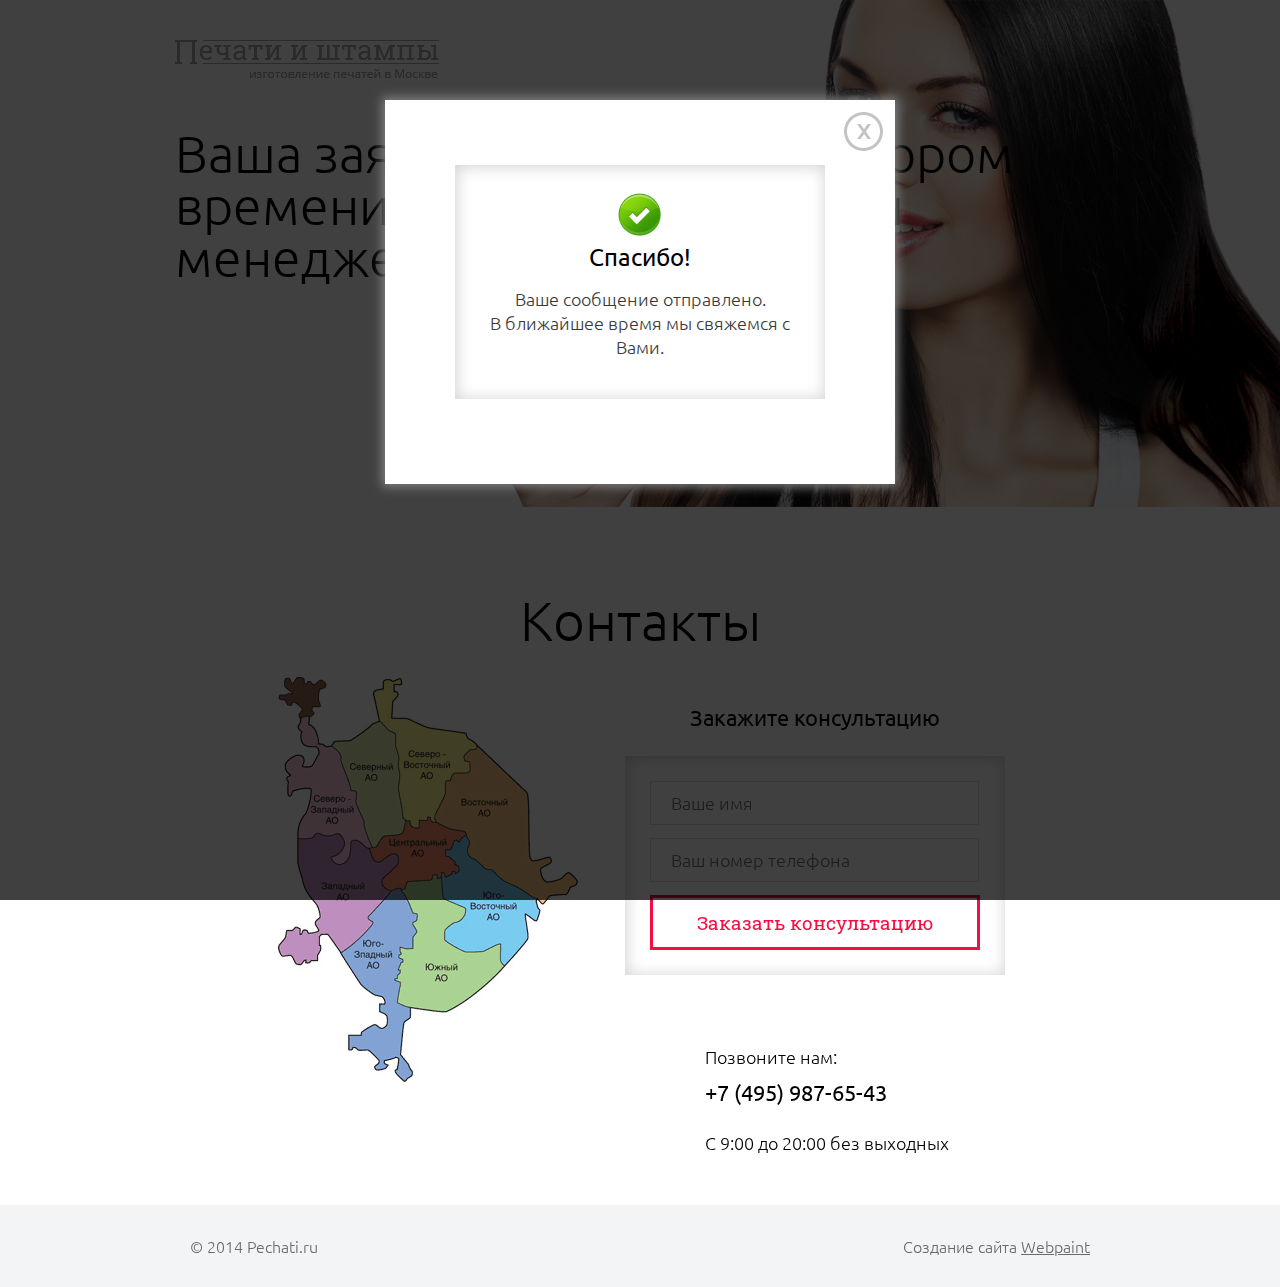
==== docs/thanks.html @ 52c0fc24 "First commit" ====
<!DOCTYPE html>
<html lang="ru">
<head>
	<title>Спасибо</title>
	<meta charset="utf-8">
	<link rel="icon" href="favicon.ico" type="image/x-icon">
	<link rel="shortcut icon" href="favicon.ico" type="image/x-icon">
	<link rel="stylesheet" type="text/css" href="style.css" />
	<link rel="stylesheet" type="text/css" href="css/reveal.css">
	<link rel="stylesheet" type="text/css" href="css/animate.css" />
	
	<link href='http://fonts.googleapis.com/css?family=Ubuntu:300,400&subset=latin,cyrillic' rel='stylesheet' type='text/css'>
	<link href='http://fonts.googleapis.com/css?family=Roboto+Slab&subset=latin,cyrillic' rel='stylesheet' type='text/css'>
	
	<script src="http://ajax.googleapis.com/ajax/libs/jquery/1.11.0/jquery.min.js"></script>
	<script type="text/javascript" src="http://code.jquery.com/jquery-1.8.2.min.js"></script>
	<script src="js/viewportchecker.js"></script>
	<script type="text/javascript">
		jQuery(document).ready(function() {
			jQuery('.arrow').addClass("hidden").viewportChecker({
				classToAdd: 'visible animated bounceInUp',
				offset: 100
			});
			jQuery('.arrow-problem').addClass("hidden").viewportChecker({
				classToAdd: 'visible animated bounceInRight',
				offset: 100
			});
		});
	</script>

	<!--[if IE]>
		<link rel="stylesheet" type="text/css" href="css/ie.css" />
	<![endif]-->
	
</head>
<body>

<!--Спасибо!-->
<div id="thanks" class="reveal-modal" style="position: fixed !important; top: 100px !important; opacity: 1 !important; visibility: visible !important;">
	<div class="modal-form-call">
		<img src="images/ok.png" alt="" width="48" height="48">
		<h2>Спасибо!</h2>
		<p>Ваше сообщение отправлено.<br/>В ближайшее время мы свяжемся с Вами.</p>
		<!-- <a class="back" href="/">&larr; Вернуться назад</a> -->
	</div>
	<a href="/" class="close-reveal-modal"></a>
</div>
<div class="reveal-modal-bg" style="display: block !important; cursor: pointer !important;"></div>


<div class="wrap">
	<div class="header-main">
		<div class="header full">
			<a class="logo" href="/"><img src="images/logo.png" alt="" width="264" height="38"></a>
			<h1>Ваша заявка отправлена. В скором времени с вами свяжется наш менеджер. Удачного дня!</h1>
		</div>
	</div>
	

	<div class="contacts-block full">
		<h2>Контакты</h2>
		<div class="contact">
			<img class="left" src="images/img-contact.jpg" alt="" width="305" height="410">
			 <div class="form right">
				<p>Закажите консультацию</p>
				<form id="verify_values" action="" method="POST">
					<input type="text" name="name" placeholder="Ваше имя">
					<input type="text" name="phone" placeholder="Ваш номер телефона">
					<input type="hidden" name="title" value='Новая заявка "Перезвоните мне" (шапка)' />
					<button type="submit" class="submit">Заказать консультацию</button>
				</form>
			 </div>
			 
			 <div class="contact-info right">
				<p>Позвоните нам:</p>
				<div class="phone">+7 (495) 987-65-43</div>
				<p>С 9:00 до 20:00 без выходных</p>
			 </div>
		</div>
	</div>
	
	<div class="footer-main">
		<div class="footer full">
			<div class="copyright left">© 2014 Pechati.ru</div>
			<div class="created right">Создание сайта <a href="#">Webpaint</a></div>
		</div>
	</div>
</div>

<!--Заказать звонок-->
<div id="modOrder" class="reveal-modal">
	<div class="modal-form-call">
		<h2>Заказать изготовление печати</h2>
		<form id="verify_values" enctype="multipart/form-data" action="" method="POST">
			<input type="text" name="name" placeholder="Ваше имя*">
			<input type="text" name="phone" placeholder="Ваш номер телефона*">

			<textarea name="messages" placeholder="Ваш комментарий"></textarea>
			<input type="hidden" name="osnastka" value="" />
			<input type="hidden" name="type" value="" />
			<input type="hidden" name="total_sum" value="" />
			<input type="hidden" name="title" value='Новая заявка "Перезвоните мне" (шапка)' />
			<input type="hidden" name="MAX_FILE_SIZE" value="10000000" />

			<div class="mask-wrapper">
				<div class="mask">
					<input class="fileInputText" type="text" placeholder="Файл для оттиска" disabled>
					<button class="send-file">Обзор</button>
				</div>
				<input id="my_file" class="custom-file-input" type="file" name="userfile" placeholder="Файл для оттиска" accept="image/jpeg,image/png,image/gif">
			</div>
			
			<div id="loading"></div>
			<button type="submit" class="submit">Заказать печать</button>
		</form>
		<div class="form-note"><span>*</span> - поля, обязательные для заполнения</div>
	</div>
	<a class="close-reveal-modal"></a>
</div>


<!--Спасибо!-->
<div id="thanks" class="reveal-modal">
	<div class="modal-form-call">
		<img src="images/ok.png" alt="" width="48" height="48">
		<h2>СПАСИБО!</h2>
		<p>Ваше сообщение отправлено.<br/>В ближайшее время мы свяжемся с Вами.</p>
	</div>
	<a class="close-reveal-modal"></a>
</div>
	
	<script type="text/javascript" src="js/jcarousellite_1.0.1.pack.js"></script>
	<script>
		$(function() {
			$(".slider").jCarouselLite({
				btnNext: ".next",
				visible: 3,
				btnPrev: ".prev",
				autoWidth: true
			});
		});
	</script>
	
	<script type="text/javascript" src="js/custom.js"></script>
	<script type="text/javascript" src="js/jquery.reveal.js"></script>
	<script type="text/javascript" src="form/form.js"></script>
	<script type="text/javascript" src="js/jquery.textPlaceholder.js"></script>
	<script type="text/javascript">$(function(){$("input").textPlaceholder();});</script>
	<script type="text/javascript" src="js/jquery.maskedinput-1.2.2.js"></script>
	<script type="text/javascript" src="js/calc.js"></script>
</body>
</html>
---- docs/style.css ----
* {margin:0; padding:0;}

body {}

.left {float:left;}
.right {float:right;}
.clear {clear:both;}
.hidden{opacity:0;}
.visible{opacity:1;}

.header-main .animated {-webkit-animation-duration: 6s !important; -moz-animation-duration: 6s !important; -o-animation-duration: 6s !important; animation-duration: 6s !important;}

h1, h2, h3, h4, h5, h6 {}

a {outline:0;}
a:hover {}
p {margin:0 0 15px 0;}
input[type=text] {}
textarea {resize: vertical;}
input, textarea {outline:none;}
img {border:0; outline:0;}
@media screen and (max-width: 1220px) {
}

.full {width:980px; margin:0 auto;}
.wrap {margin:0 auto;}


/*Шапка сайта*/
.header-main {background: url(images/bg-1.jpg) center top no-repeat; height: 507px;}
.header {width: 930px; padding: 40px 25px 20px;}
.header {}
.header .logo {}
.header h1 {font: 300 52px 'Ubuntu', sans-serif; line-height: 52px; margin: 45px 0 10px 0;}
.header h1 span {font-size:40px;}
.header .description {color:#434748; font: 300 18px 'Ubuntu', sans-serif; margin: 0 0 75px 0;}
.header .btn-order {display: block; color:#f40e43; font: 19px 'Roboto Slab', serif; text-decoration: none; border: 3px solid #F40E43; float:left; padding: 12px 9px;}
.header .btn-order:hover {background: #f40e43; color:#fff;}

/*Калькулятор*/
.calculator-main {background: #FAFBFB;}
.calculator-block {padding:100px 0 60px 0;}
.calculator-block h2 {font: 300 55px 'Ubuntu', sans-serif; text-align:center; margin:0 0 50px 0;}
.calculator-block .step {background: url(images/title-iframe.png) no-repeat; display: table; width:688px; height:95px; margin: 0 auto 45px auto; font: 300 18px 'Ubuntu', sans-serif; color:#f40e43; text-align:center;}
.calculator-block .step span {display: table-cell; vertical-align: middle;}

.all-prints {margin: 0 0 90px 0; text-align: center;}
.all-prints .item {display: inline-block; width:175px; height: 330px; vertical-align: top; padding: 15px 25px; border: 3px solid transparent;}
.all-prints .active-item {background: #fff; border: 3px solid #F40E43;}
.all-prints .item:hover {background: #fff; border: 3px solid #F40E43;}
.all-prints .item:hover .btn-select {display: block;}
.all-prints .item img {display: block; margin: 0 auto 10px auto;}
.all-prints .item h4 {font: 300 16px 'Ubuntu', sans-serif; line-height:24px; min-height: 50px; text-align: center;}
.all-prints .item .price {text-align:center ;font: 300 45px 'Ubuntu', sans-serif;}
.all-prints .item .price span {font-size:30px;}
.all-prints .item .btn-select {display: none; color:#f40e43; font: 19px 'Roboto Slab', serif; text-decoration: none; margin: 20px auto 0 auto; text-align:center;}

/*Слайдер*/
.wrap-slider {position: relative; margin:0 0 90px 0;}
.slider {width:780px !important; margin: 0 auto; position:relative; }
.slider ul {margin: 0 0 0 -10px;}
.slider li {width:220px !important; height:300px !important; text-align:center; border: 3px solid transparent; margin:0 20px; padding:10px 0;}
.slider .active-item {background: #fff; border: 3px solid #F40E43}
.slider li:hover {background: #fff; border: 3px solid #F40E43;}
.slider li .image {min-height: 240px; display: table; width:100%;}
.slider li .image span {display: table-cell; vertical-align: middle;}
.slider li .image img {}
.slider li .price {text-align:center; font: 300 45px 'Ubuntu', sans-serif;}
.slider li .price span {font-size:30px;}

.next, .prev {background: url(images/slider-arrow.png) no-repeat; width:44px; height:43px; border:0; outline:none; cursor:pointer; position:absolute; top: 145px; z-index:5;}
.prev {background-position: 0 0; left:30px;}
.next {background-position: -53px 0; right:30px;}
.prev:hover {background-position: 0 -70px;}
.next:hover {background-position: -56px -70px;}

/*Результаты расчета*/
.calc-rezult {width:745px; margin: 0 auto; overflow: hidden; padding: 0 0 20px 0;}

.rezult-block {width:370px; margin:0 5px 0 0; display: none;}
.rezult-block img {margin:0 0 10px 60px;}
.rezult-block h5 {font: 400 22px 'Ubuntu', sans-serif; margin:0 0 2px 0; line-height:28px;}
.rezult-block p {font: 300 18px 'Ubuntu', sans-serif; line-height:28px; margin:0;}
.rezult-block .total-price {font: 300 45px 'Ubuntu', sans-serif; color:#F40E43;}
.rezult-block .total-price span {font-size:30px;}

.form-block {background: #fff; width:320px; padding:25px; box-shadow: inset 1px 1px 15px 1px #D3D3D3; -moz-box-shadow: inset 1px 1px 15px 1px #D3D3D3; -webkit-box-shadow: inset 1px 1px 15px 1px #D3D3D3; margin: 0 auto 20px auto; position: relative;}
.form-block h3 {font: 400 22px 'Ubuntu', sans-serif; margin:0 0 15px 0; line-height:28px; text-align:center;}
.form-block input[type=text] {width:87%; height:42px; padding:0 20px; border: 1px solid #DCDCDC; color:#6a6a6a; font: 300 18px 'Ubuntu', sans-serif; margin:0 0 13px 0;}
/* .form-block input[type=file] {width:95%; height:42px; color:#6a6a6a; font: 300 18px 'Ubuntu', sans-serif; margin:0 0 13px 0;} */
.form-block textarea {width:87%; height:42px; padding:10px 20px; border: 1px solid #DCDCDC; color:#6a6a6a; font: 300 18px 'Ubuntu', sans-serif; margin:0 0 13px 0; resize: none;}
.form-block button {background: none; outline:0; width: 100%; display: block; cursor: pointer; color:#f40e43; font: 19px 'Roboto Slab', serif; text-decoration: none; border: 3px solid #F40E43; float:left; padding: 12px 9px;}
.form-block button:hover {background: #f40e43; color:#fff;}
.form-block .form-note {font: 300 16px 'Ubuntu', sans-serif; margin: 105px 0 -65px;}
.form-block .form-note span {color:#f40e43; font-size:18px;}

.mask-wrapper {height: 44px; margin: -7px 0 12px 0;}
.mask-wrapper .send-file {padding: 2px 20px 4px 20px; color: #fff; width: 38% !important; float: right; background: #f40e43; height: 38px; margin: 3px 0 0 0; line-height: 15px;}
.mask-wrapper .fileInputText {position: relative; top: 3px; width: 46% !important; height: 36px !important; float: left; background: #fff;}
.custom-file-input {width: 320px; height: 39px; opacity: 0; filter: alpha(opacity=0); position: relative; top: -46px; left: 0px; z-index: 99999; cursor: pointer;}
.mask-wrapper button.hovered {background: #FA2F5E;}

.loading {background: url(images/loader.gif) center center no-repeat, url(images/bg-white.png) repeat; width:370px; height:386px; position: absolute; top:0; left:0; z-index:2;}

/*Скидка*/
.discount-block {padding: 0 40px 40px; width: 900px;}
.discount-block .arrow {background: url(images/big-arrow.png) no-repeat; width:745px; height:58px; margin: 0 auto 60px auto;}
.discount-block h2 {font: 300 55px 'Ubuntu', sans-serif; text-align:center; margin:0 0 20px 0;}
.discount-block h4 {font: 300 30px 'Ubuntu', sans-serif; text-align:center; margin:0 0 40px 0;}

.dis-offer {overflow: hidden;}
.dis-offer img {}
.dis-offer .form-offer {width:380px; margin: 30px 0 0 0;}
.dis-offer .form-offer p {font: 300 18px 'Ubuntu', sans-serif; line-height:28px;}
.dis-offer .form-offer form {background: #fff; padding:25px; box-shadow: inset 1px 1px 15px 1px #D3D3D3; -moz-box-shadow: inset 1px 1px 15px 1px #D3D3D3; -webkit-box-shadow: inset 1px 1px 15px 1px #D3D3D3; overflow: hidden;}
.dis-offer .form-offer input[type=text] {width:87%; height:42px; padding:0 20px; border: 1px solid #DCDCDC; color:#6a6a6a; font: 300 18px 'Ubuntu', sans-serif; margin:0 0 13px 0;}
.dis-offer .form-offer button {background: none; outline:0; width: 100%; display: block; cursor: pointer; color:#f40e43; font: 19px 'Roboto Slab', serif; text-decoration: none; border: 3px solid #F40E43; float:left; padding: 12px 9px;}
.dis-offer .form-offer button:hover {background: #f40e43; color:#fff;}

/*Почему мы*/
.why-we-main {background:#F3F4F5;}
.why-we-block {padding:50px 0 60px 0; overflow: hidden;}
.why-we-block .title {margin: 0 0 20px 0; overflow: hidden;}
.why-we-block .title img {margin:0 0 0 40px;}
.why-we-block .title .arrow-problem {background: url(images/bg-arrow-problem.jpg) no-repeat; width: 452px; height: 170px; color:#fff; margin:0 15px 0 0; padding: 65px 0 0 90px;}
.why-we-block .title .arrow-problem h4 {font: 300 36px 'Ubuntu', sans-serif; margin:0 0 10px 0;}
.why-we-block .title .arrow-problem p {font: 300 24px 'Ubuntu', sans-serif; line-height: 36px;}

.why-we {}

.other-company {width:390px; margin:0 0 0 40px;}
.other-company h2 {font: 400 22px 'Ubuntu', sans-serif; margin:0 0 10px 0; padding:0 0 0 65px; min-height:55px;}

.we-company {width:390px; margin:0 40px 0 0;}
.we-company h2 {font: 400 22px 'Ubuntu', sans-serif; margin:0 0 10px 0; padding:0 0 0 40px; min-height:55px;}

.other-company .item {background: url(images/bg-pref-1.jpg) no-repeat; width:320px; height: 125px; padding: 0 5px 20px 65px; display: table;}
.other-company .item .text {display: table-cell; vertical-align: middle;}

.we-company .item {background: url(images/bg-pref-2.jpg) no-repeat; width:325px; height: 125px; padding: 0 30px 20px 35px; display: table;}
.we-company .item .text {display: table-cell; vertical-align: middle;}

.other-company div.item:last-child,
.we-company div.item:last-child {height:114px;}

.other-company h4 {font: 400 20px 'Ubuntu', sans-serif; color: #fff; text-align: center;}
.we-company h4 {font: 400 20px 'Ubuntu', sans-serif; color: #fff; padding:0 0 0 40px;}

.other-company p {font: 300 16px 'Ubuntu', sans-serif; color: #fff; margin: 0;}
.we-company p {font: 300 16px 'Ubuntu', sans-serif; color: #fff; margin: 0;}

.compare {
	font-weight: 400;
	font-family: 'Ubuntu', sans-serif;
	padding-top: 100px;
	padding-bottom: 80px;
	background: #fdfdfd;
	background: url([data-uri]…EiIGhlaWdodD0iMSIgZmlsbD0idXJsKCNncmFkLXVjZ2ctZ2VuZXJhdGVkKSIgLz4KPC9zdmc+);
	background: -moz-linear-gradient(top, #fdfdfd 0%, #f9f9fa 100%);
	background: -webkit-gradient(linear, left top, left bottom, color-stop(0%,#fdfdfd), color-stop(100%,#f9f9fa));
	background: -webkit-linear-gradient(top, #fdfdfd 0%,#f9f9fa 100%);
	background: -o-linear-gradient(top, #fdfdfd 0%,#f9f9fa 100%);
	background: -ms-linear-gradient(top, #fdfdfd 0%,#f9f9fa 100%);
	background: linear-gradient(to bottom, #fdfdfd 0%,#f9f9fa 100%);
	filter: progid:DXImageTransform.Microsoft.gradient( startColorstr='#fdfdfd', endColorstr='#f9f9fa',GradientType=0 );
}
.compare h2 {
font-weight: 400;
font-size: 22px;
text-align: center;
margin-bottom: 100px;
}
.compare__items {
width: 870px;
margin: 0 auto 80px;
}
.item {
float: left;
width: 430px;
}
.compare__icon {
width: 165px;
height: 144px;
float: left;
background: url(images/icon-spr.png) 0 0 no-repeat;
}
.compare__icon.icon1 {
background-position: -52px -23px;
}
.compare__icon.icon2 {
background-position: -325px -16px;
}
.compare__icon.icon3 {
background-position: -57px -215px;
}
.compare__icon.icon4 {
background-position: -326px -211px;
}
.compare__info {
width: 200px;
float: left;
margin-top: 35px;
margin-left: 15px;
}
.compare_title {
text-align: center;
}

/*Контакты*/
.contacts-block {padding: 80px 125px 40px; width: 730px;}
.contacts-block h2 {font: 300 55px 'Ubuntu', sans-serif; text-align:center; margin:0 0 20px 0;}

.contact {overflow: hidden;}
.contact img {}
.contact .form {width:380px; margin: 30px 0 0 0;}
.contact .form p {font: 400 22px 'Ubuntu', sans-serif; line-height:28px; text-align:center; margin:0 0 25px 0;}
.contact .form form {position: relative; background: #fff; padding:25px; box-shadow: inset 1px 1px 15px 1px #D3D3D3; -moz-box-shadow: inset 1px 1px 15px 1px #D3D3D3; -webkit-box-shadow: inset 1px 1px 15px 1px #D3D3D3; overflow: hidden;}
.contact .form input[type=text] {width:87%; height:42px; padding:0 20px; border: 1px solid #DCDCDC; color:#6a6a6a; font: 300 18px 'Ubuntu', sans-serif; margin:0 0 13px 0;}
.contact .form button {background: none; outline:0; width: 100%; display: block; cursor: pointer; color:#f40e43; font: 19px 'Roboto Slab', serif; text-decoration: none; border: 3px solid #F40E43; float:left; padding: 12px 9px;}
.contact .form button:hover {background: #f40e43; color:#fff;}

.contact-info {width: 300px; margin: 70px 0 0 0;}
.contact-info p {font: 300 18px 'Ubuntu', sans-serif; margin:0 0 10px 0;}
.contact-info .phone {font: 400 22px 'Ubuntu', sans-serif; margin:0 0 25px 0;}

/*Футер*/
.footer-main {background:#F3F4F5;}
.footer {overflow: hidden; padding:30px 40px; width:900px;}
.footer .copyright {color:#6a6a6a; font: 300 16px 'Ubuntu', sans-serif;}
.footer .created {color:#6a6a6a; font: 300 16px 'Ubuntu', sans-serif;}
.footer .created a {color:#6a6a6a;}
.footer .created a:hover {text-decoration: none;}

.osnastka {display: none;}
.loading {display: none;}

.clearfix:before,
.clearfix:after {
    content: " "; /* 1 */
    display: table; /* 2 */
}
.clearfix:after {
    clear: both;
}
.clearfix {
    *zoom: 1;
}
---- docs/css/reveal.css ----
.reveal-modal-bg { position: fixed; height: 100%;width: 100%;background: url(../images/bg-black.png) repeat; z-index: 9998;display: none;top: 0;left: 0; }
.reveal-modal {visibility: hidden; top: 50px; left: 50%; margin-left: -255px; position: absolute; z-index: 9999; background: #fff; width:380px; padding:65px; box-shadow:0 0 10px 3px gray;}
.reveal-modal.small {width: 200px; margin-left: -140px;}
.reveal-modal.medium {width: 400px; margin-left: -240px;}
.reveal-modal.large {width: 600px; margin-left: -340px;}
.reveal-modal.xlarge {width: 800px; margin-left: -440px;}
.reveal-modal .close-reveal-modal {position: absolute; top: 12px; right: 12px; cursor: pointer; background: url(../images/close.png) no-repeat; width: 39px; height: 39px;} 
.reveal-modal .close-reveal-modal:hover {opacity:0.9;}

/*Форма заказать звонок*/
.modal-form-call {background: #fff; width:320px; padding:25px; box-shadow: inset 1px 1px 15px 1px #D3D3D3; -moz-box-shadow: inset 1px 1px 15px 1px #D3D3D3; -webkit-box-shadow: inset 1px 1px 15px 1px #D3D3D3; margin: 0 auto 20px auto; position: relative;}
.modal-form-call h2 {font: 400 22px 'Ubuntu', sans-serif; margin:0 0 15px 0; line-height:28px; text-align:center;}
.modal-form-call input[type=text] {width:87%; height:42px; padding:0 20px; border: 1px solid #DCDCDC; color:#6a6a6a; font: 300 18px 'Ubuntu', sans-serif; margin:0 0 13px 0;}
.modal-form-call textarea {width:87%; height:42px; padding:10px 20px; border: 1px solid #DCDCDC; color:#6a6a6a; font: 300 18px 'Ubuntu', sans-serif; margin:0 0 13px 0; resize: none;}
.modal-form-call button {background: none; outline:0; width: 100%; display: block; cursor: pointer; color:#f40e43; font: 19px 'Roboto Slab', serif; text-decoration: none; border: 3px solid #F40E43; float:left; padding: 12px 9px;}
.modal-form-call button:hover {background: #f40e43; color:#fff;}
.modal-form-call .form-note {font: 300 16px 'Ubuntu', sans-serif; margin: 105px 0 -65px;}
.modal-form-call .form-note span {color:#f40e43; font-size:18px;}



#thanks {text-align:center;}
#thanks h2 {font: 400 24px 'Ubuntu', sans-serif;}
#thanks p {color: #393939; font: 300 18px 'Ubuntu', sans-serif;}


/*
	
NOTES

Close button entity is &#215;

Example markup

<div id="myModal" class="reveal-modal">
	<h2>Awesome. I have it.</h2>
	<p class="lead">Your couch.  I it's mine.</p>
	<p>Lorem ipsum dolor sit amet, consectetur adipiscing elit. In ultrices aliquet placerat. Duis pulvinar orci et nisi euismod vitae tempus lorem consectetur. Duis at magna quis turpis mattis venenatis eget id diam. </p>
	<a class="close-reveal-modal">&#215;</a>
</div>

*/
---- docs/css/ie.css ----
* {margin:0; padding:0;}

input[type=text] {line-height:30px !important;}

#preloader {background: #fff;}
.navbar-main,
.why-we-main {border-bottom: 1px solid #9d9d9d;}
.form-block-main,
.form-block-main-2,
.price-main {border: 1px solid #9d9d9d; border-width:1px 0 1px 0;}

.header h1,
.header h2,
.block-left h4,
.block-left p,
.block-right h4,
.block-right p {}
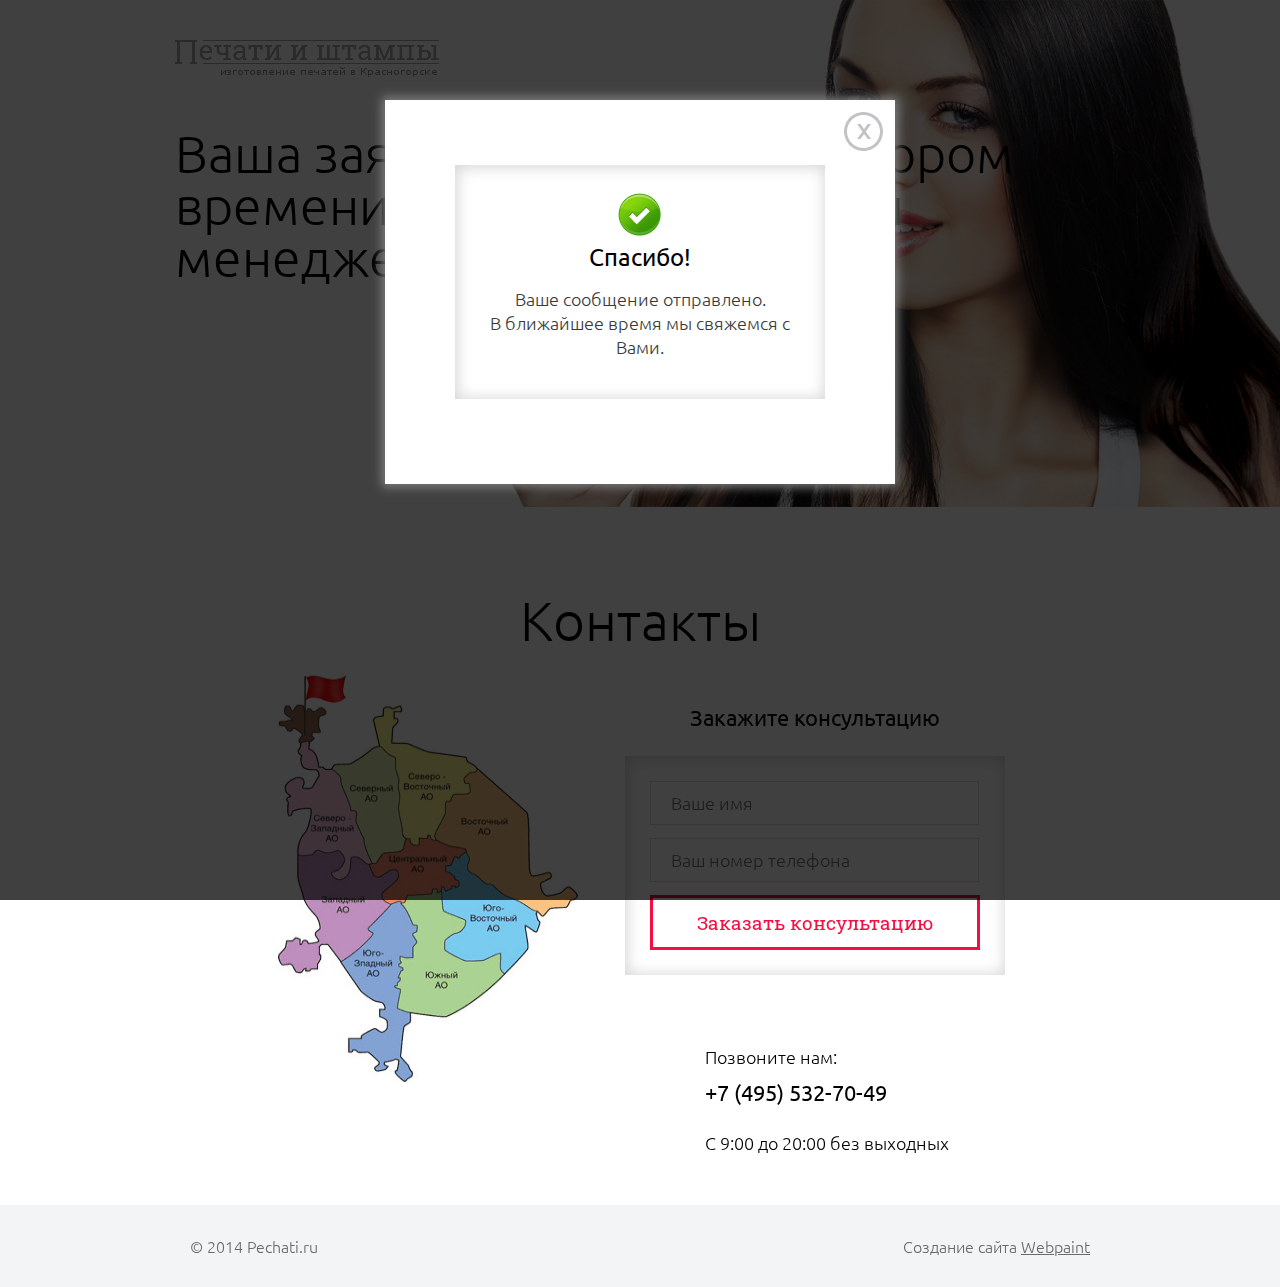
==== commit 501e469b: "Замена контента на красногорск" ====
--- a/docs/thanks.html
+++ b/docs/thanks.html
@@ -73,7 +73,7 @@
 			 
 			 <div class="contact-info right">
 				<p>Позвоните нам:</p>
-				<div class="phone">+7 (495) 987-65-43</div>
+				<div class="phone">+7 (495) 532-70-49</div>
 				<p>С 9:00 до 20:00 без выходных</p>
 			 </div>
 		</div>
